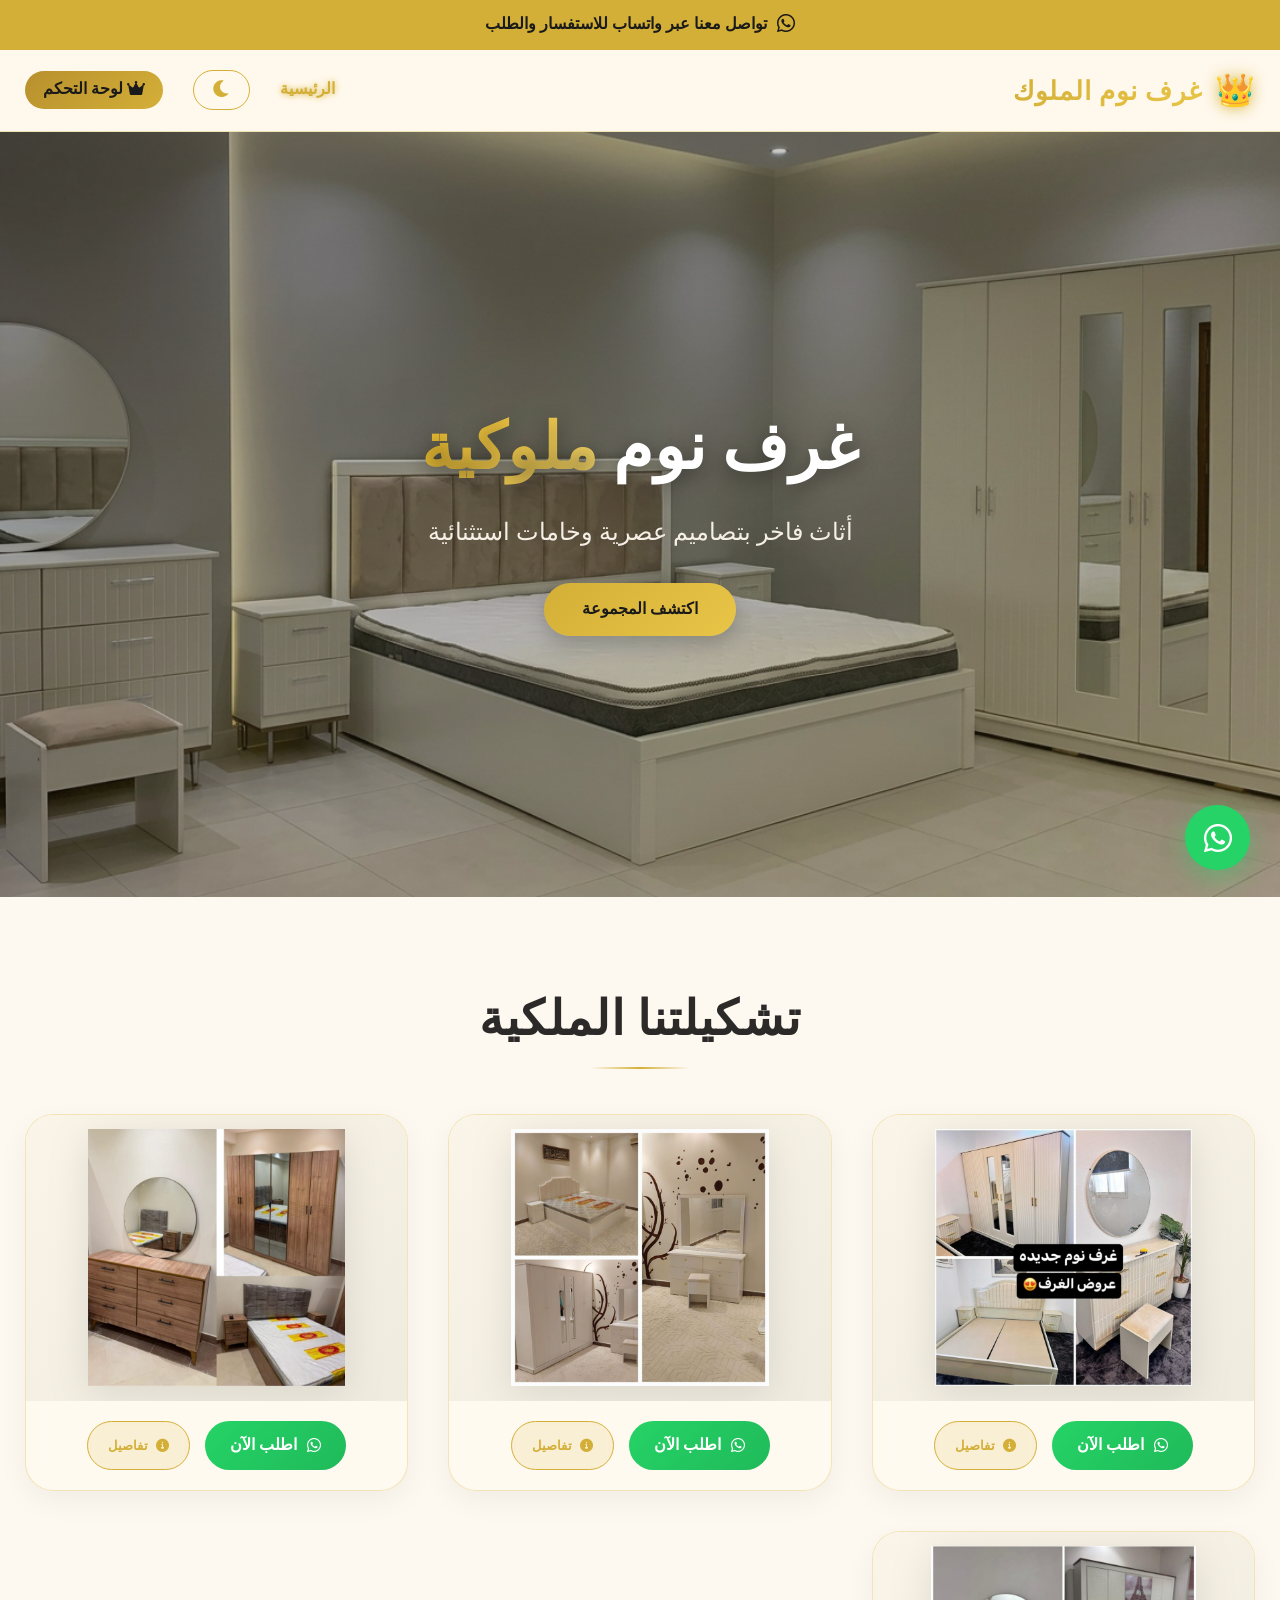
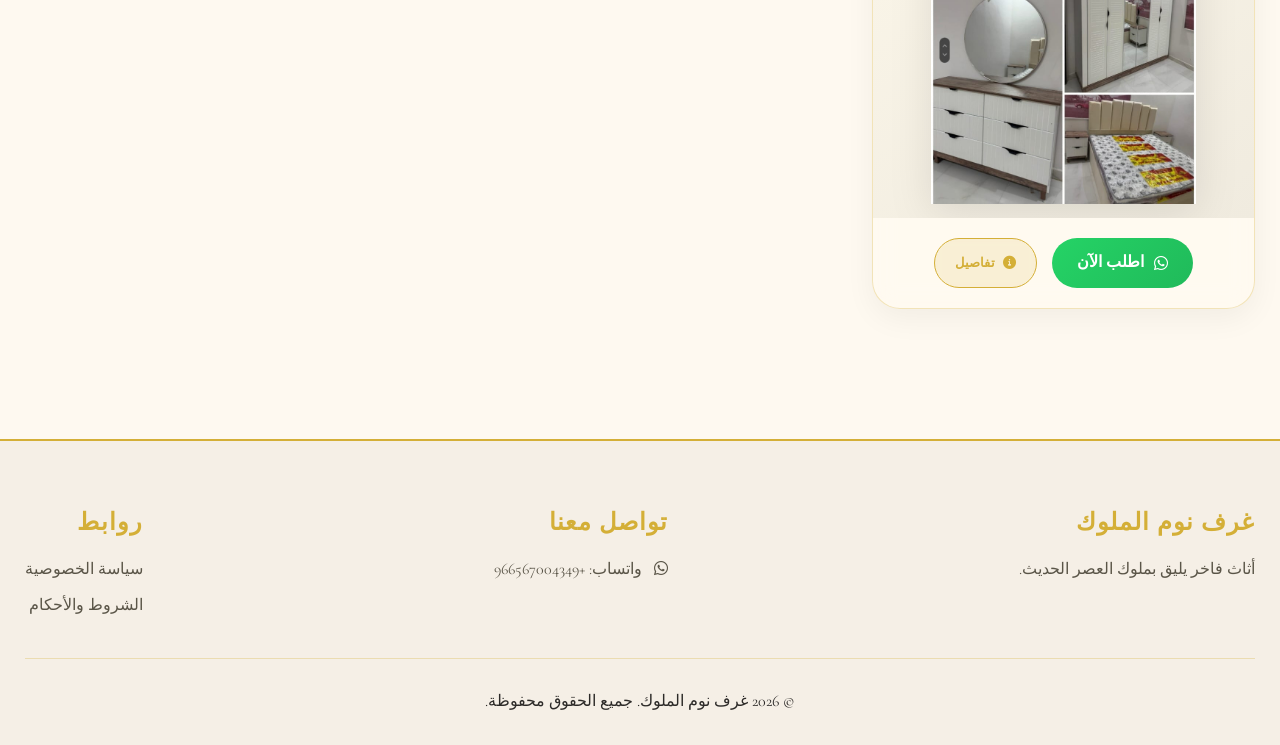
==== index.html @ 16c75b1e "Add files via upload" ====
<!DOCTYPE html>
<html lang="ar" dir="rtl">
<head>
    <meta charset="UTF-8">
    <meta name="viewport" content="width=device-width, initial-scale=1.0, viewport-fit=cover">
    <title>غرف نوم الملوك | أثاث فاخر</title>
    <link rel="preconnect" href="https://fonts.googleapis.com">
    <link rel="preconnect" href="https://fonts.gstatic.com" crossorigin>
    <link href="https://fonts.googleapis.com/css2?family=Playfair+Display:wght@400;500;600;700;800;900&family=Cormorant+Garamond:wght@300;400;500;600;700&display=swap" rel="stylesheet">
    <link rel="stylesheet" href="https://cdnjs.cloudflare.com/ajax/libs/font-awesome/6.0.0-beta3/css/all.min.css">
    <link rel="stylesheet" href="styles.css">
</head>
<body>

<div class="top-banner">
    <a href="https://wa.me/966593394099" target="_blank">
        <i class="fab fa-whatsapp"></i> تواصل معنا عبر واتساب للاستفسار والطلب
    </a>
</div>

<header class="header glass-header">
    <div class="container">
        <div class="logo">
            <img id="siteLogo" class="logo-img" src="" alt="شعار غرف نوم الملوك" style="display: none;">
            <span class="crown-icon">👑</span>
            <h1>غرف نوم الملوك</h1>
        </div>
        <nav class="nav-links">
            <a href="index.html" class="active">الرئيسية</a>
            <button id="themeToggle" class="theme-toggle" aria-label="تبديل الوضع"><i class="fas fa-moon"></i></button>
            <a href="admin.html" class="admin-link"><i class="fas fa-crown"></i> لوحة التحكم</a>
        </nav>
    </div>
</header>

<section class="hero">
    <div class="hero-overlay"></div>
    <div class="hero-content">
        <h2 class="hero-title fade-up">غرف نوم <span>ملوكية</span></h2>
        <p class="hero-subtitle fade-up delay-1">أثاث فاخر بتصاميم عصرية وخامات استثنائية</p>
        <a href="#products" class="btn-gold fade-up delay-2">اكتشف المجموعة</a>
    </div>
</section>

<section id="products" class="products-section">
    <div class="container">
        <h2 class="section-title">تشكيلتنا الملكية</h2>
        <div class="products-grid" id="productsGrid"></div>
    </div>
</section>

<!-- نافذة منبثقة (Modal) لعرض التفاصيل -->
<div id="productModal" class="modal">
    <div class="modal-content glass-modal">
        <span class="close-modal">&times;</span>
        <h3 id="modalProductName"></h3>
        <p id="modalProductDescription"></p>
    </div>
</div>

<footer class="footer">
    <div class="container">
        <div class="footer-content">
            <div class="footer-col">
                <h3>غرف نوم الملوك</h3>
                <p>أثاث فاخر يليق بملوك العصر الحديث.</p>
            </div>
            <div class="footer-col">
                <h3>تواصل معنا</h3>
                <a href="https://wa.me/966567004349?text=مرحباً%2C%20أريد%20الاستفسار" target="_blank" class="footer-wa">
                    <i class="fab fa-whatsapp"></i> واتساب: +966567004349
                </a>
            </div>
            <div class="footer-col">
                <h3>روابط</h3>
                <a href="#">سياسة الخصوصية</a>
                <a href="#">الشروط والأحكام</a>
            </div>
        </div>
        <div class="footer-bottom">
            <p>© 2026 غرف نوم الملوك. جميع الحقوق محفوظة.</p>
        </div>
    </div>
</footer>

<a href="https://wa.me/966567004349?text=مرحباً%2C%20أريد%20طلب%20منتج" target="_blank" class="whatsapp-float" aria-label="واتساب">
    <i class="fab fa-whatsapp"></i>
</a>

<script src="script.js"></script>
</body>
</html>
---- styles.css ----
@import url('https://fonts.googleapis.com/css2?family=Playfair+Display:wght@400;500;600;700;800;900&family=Cormorant+Garamond:wght@300;400;500;600;700&display=swap');

:root {
    --bg-primary: #fef9f0;
    --bg-secondary: #fff8ed;
    --card-bg: rgba(255, 250, 240, 0.75);
    --text-primary: #2c2a28;
    --text-secondary: #5a5548;
    --accent-gold: #d4af37;
    --accent-gold-light: #e8c547;
    --accent-gold-dark: #b8902e;
    --border-light: rgba(212, 175, 55, 0.3);
    --shadow-sm: 0 10px 30px rgba(0, 0, 0, 0.05);
    --shadow-lg: 0 25px 50px rgba(212, 175, 55, 0.15);
    --glow-gold: 0 0 20px rgba(212, 175, 55, 0.4);
    --header-bg: rgba(255, 248, 237, 0.85);
    --footer-bg: #f5efe6;
    --hero-gradient: linear-gradient(135deg, rgba(0,0,0,0.3) 0%, rgba(212,175,55,0.1) 100%);
}

[data-theme="dark"] {
    --bg-primary: #0a0a0a;
    --bg-secondary: #121212;
    --card-bg: rgba(25, 25, 30, 0.8);
    --text-primary: #f0f0f0;
    --text-secondary: #b0b0b0;
    --accent-gold: #e6b422;
    --accent-gold-light: #f5c542;
    --accent-gold-dark: #c49a1a;
    --border-light: rgba(230, 180, 34, 0.4);
    --shadow-sm: 0 10px 30px rgba(0, 0, 0, 0.3);
    --shadow-lg: 0 25px 50px rgba(230, 180, 34, 0.2);
    --glow-gold: 0 0 25px rgba(230, 180, 34, 0.6);
    --header-bg: rgba(10, 10, 10, 0.9);
    --footer-bg: #0f0f0f;
    --hero-gradient: linear-gradient(135deg, rgba(0,0,0,0.5) 0%, rgba(230,180,34,0.15) 100%);
}

* {
    margin: 0;
    padding: 0;
    box-sizing: border-box;
}

html {
    scroll-behavior: smooth;
}

body {
    font-family: 'Cormorant Garamond', serif;
    background: var(--bg-primary);
    color: var(--text-primary);
    line-height: 1.6;
    transition: background 0.3s ease, color 0.2s ease;
}

.container {
    max-width: 1300px;
    margin: 0 auto;
    padding: 0 25px;
}

/* تنسيق عام */
h1, h2, h3, .hero-title, .section-title {
    font-family: 'Playfair Display', serif;
    font-weight: 700;
    letter-spacing: 1px;
}

/* البانر العلوي */
.top-banner {
    background: var(--accent-gold);
    text-align: center;
    padding: 12px;
    font-weight: 600;
}
.top-banner a {
    color: #1a1a1a;
    text-decoration: none;
    display: flex;
    align-items: center;
    justify-content: center;
    gap: 10px;
}
.top-banner i {
    font-size: 1.3rem;
}

/* الهيدر */
.header {
    position: sticky;
    top: 0;
    z-index: 100;
    background: var(--header-bg);
    backdrop-filter: blur(15px);
    border-bottom: 1px solid var(--border-light);
    padding: 15px 0;
}
.header .container {
    display: flex;
    justify-content: space-between;
    align-items: center;
    flex-wrap: wrap;
}
.logo {
    display: flex;
    align-items: center;
    gap: 12px;
}
.logo-img {
    width: 45px;
    height: 45px;
    object-fit: contain;
    border-radius: 12px;
}
.crown-icon {
    font-size: 32px;
    filter: drop-shadow(0 0 8px var(--accent-gold));
    animation: gentleFloat 3s infinite;
}
@keyframes gentleFloat {
    0%, 100% { transform: translateY(0); }
    50% { transform: translateY(-5px); }
}
.logo h1 {
    font-size: 26px;
    background: linear-gradient(135deg, var(--accent-gold), var(--accent-gold-light));
    -webkit-background-clip: text;
    background-clip: text;
    color: transparent;
}
.nav-links {
    display: flex;
    align-items: center;
    gap: 30px;
}
.nav-links a {
    text-decoration: none;
    color: var(--text-secondary);
    font-weight: 600;
    transition: 0.3s;
}
.nav-links a:hover, .nav-links a.active {
    color: var(--accent-gold);
    text-shadow: 0 0 6px var(--accent-gold);
}
.theme-toggle {
    background: none;
    border: 1px solid var(--accent-gold);
    border-radius: 40px;
    padding: 8px 18px;
    cursor: pointer;
    font-size: 1.2rem;
    color: var(--accent-gold);
    transition: 0.3s;
}
.theme-toggle:hover {
    background: var(--accent-gold);
    color: #1a1a1a;
}
.admin-link {
    background: linear-gradient(135deg, var(--accent-gold-dark), var(--accent-gold));
    padding: 6px 18px;
    border-radius: 40px;
    color: #1a1a1a !important;
    font-weight: bold;
}

/* هيرو */
.hero {
    position: relative;
    min-height: 85vh;
    background: url('33.png') center/cover no-repeat;
    display: flex;
    align-items: center;
    justify-content: center;
    text-align: center;
}
.hero-overlay {
    position: absolute;
    inset: 0;
    background: var(--hero-gradient);
}
.hero-content {
    position: relative;
    z-index: 2;
    max-width: 800px;
    padding: 20px;
}
.hero-title {
    font-size: 4rem;
    font-weight: 900;
    color: white;
    text-shadow: 0 5px 20px rgba(0,0,0,0.4);
}
.hero-title span {
    background: linear-gradient(135deg, #e6b422, #f5d76e);
    -webkit-background-clip: text;
    background-clip: text;
    color: transparent;
}
.hero-subtitle {
    font-size: 1.5rem;
    color: #f5efe6;
    margin: 20px 0 30px;
}
.btn-gold {
    display: inline-block;
    background: linear-gradient(135deg, var(--accent-gold), var(--accent-gold-light));
    padding: 14px 38px;
    border-radius: 50px;
    color: #1a1a1a;
    font-weight: bold;
    text-decoration: none;
    transition: 0.3s;
    box-shadow: 0 8px 20px rgba(0,0,0,0.2);
}
.btn-gold:hover {
    transform: translateY(-4px);
    box-shadow: 0 15px 30px rgba(212,175,55,0.5);
}
.fade-up {
    animation: fadeUp 0.8s ease forwards;
    opacity: 0;
}
.delay-1 { animation-delay: 0.2s; }
.delay-2 { animation-delay: 0.4s; }
@keyframes fadeUp {
    from { opacity: 0; transform: translateY(30px); }
    to { opacity: 1; transform: translateY(0); }
}

/* المنتجات */
.products-section {
    padding: 80px 0;
}
.section-title {
    text-align: center;
    font-size: 3rem;
    margin-bottom: 60px;
    position: relative;
    width: 100%;
}
.section-title::after {
    content: '';
    position: absolute;
    bottom: -15px;
    left: 50%;
    transform: translateX(-50%);
    width: 100px;
    height: 2px;
    background: linear-gradient(90deg, transparent, var(--accent-gold), transparent);
}
.products-grid {
    display: grid;
    grid-template-columns: repeat(auto-fill, minmax(350px, 1fr));
    gap: 40px;
}
.product-card {
    background: var(--card-bg);
    backdrop-filter: blur(12px);
    border-radius: 28px;
    overflow: hidden;
    border: 1px solid var(--border-light);
    transition: all 0.4s cubic-bezier(0.2, 0.9, 0.4, 1.1);
    box-shadow: var(--shadow-sm);
    display: flex;
    flex-direction: column;
}
.product-card:hover {
    transform: translateY(-12px);
    box-shadow: var(--shadow-lg);
    border-color: var(--accent-gold);
}
.product-img {
    width: 100%;
    aspect-ratio: 4 / 3;
    background: linear-gradient(145deg, #faf5e8, #f0ebdf);
    display: flex;
    align-items: center;
    justify-content: center;
    overflow: hidden;
}
.product-img img {
    max-width: 90%;
    max-height: 90%;
    width: auto;
    height: auto;
    object-fit: contain;
    transition: transform 0.5s ease;
    filter: drop-shadow(0 8px 20px rgba(0,0,0,0.1));
}
.product-card:hover .product-img img {
    transform: scale(1.02);
}
.product-info {
    padding: 20px;
    text-align: center;
}
.product-buttons {
    display: flex;
    gap: 15px;
    justify-content: center;
    flex-wrap: wrap;
}
.btn-wa-order {
    display: inline-flex;
    align-items: center;
    gap: 10px;
    background: linear-gradient(135deg, #25d366, #20ba5a);
    color: white;
    padding: 12px 25px;
    border-radius: 50px;
    text-decoration: none;
    font-weight: 600;
    transition: 0.3s;
}
.btn-wa-order:hover {
    transform: scale(1.03);
    box-shadow: 0 8px 20px rgba(37,211,102,0.4);
}
.btn-details {
    display: inline-flex;
    align-items: center;
    gap: 8px;
    background: rgba(212, 175, 55, 0.15);
    backdrop-filter: blur(4px);
    border: 1px solid var(--accent-gold);
    color: var(--accent-gold);
    padding: 12px 20px;
    border-radius: 50px;
    text-decoration: none;
    font-weight: 600;
    transition: all 0.3s;
    cursor: pointer;
}
.btn-details:hover {
    background: var(--accent-gold);
    color: #1a1a1a;
    transform: translateY(-2px);
}

/* فوتر */
.footer {
    background: var(--footer-bg);
    padding: 60px 0 30px;
    margin-top: 50px;
    border-top: 2px solid var(--accent-gold);
}
.footer-content {
    display: flex;
    justify-content: space-between;
    flex-wrap: wrap;
    gap: 40px;
}
.footer-col h3 {
    font-size: 1.5rem;
    margin-bottom: 18px;
    color: var(--accent-gold);
}
.footer-col p, .footer-col a {
    color: var(--text-secondary);
    text-decoration: none;
    display: block;
    margin: 10px 0;
    transition: 0.3s;
}
.footer-col a:hover {
    color: var(--accent-gold);
    padding-right: 5px;
}
.social-icons {
    display: flex;
    gap: 15px;
    margin-top: 15px;
}
.social-icons a {
    width: 42px;
    height: 42px;
    background: rgba(212,175,55,0.15);
    border-radius: 50%;
    display: flex;
    align-items: center;
    justify-content: center;
    font-size: 1.3rem;
}
.footer-wa i {
    margin-left: 8px;
}
.footer-bottom {
    text-align: center;
    padding-top: 30px;
    border-top: 1px solid var(--border-light);
    margin-top: 30px;
}

/* زر واتساب عائم */
.whatsapp-float {
    position: fixed;
    bottom: 30px;
    right: 30px;
    background: #25d366;
    width: 65px;
    height: 65px;
    border-radius: 50%;
    display: flex;
    align-items: center;
    justify-content: center;
    font-size: 2rem;
    color: white;
    text-decoration: none;
    box-shadow: 0 8px 25px rgba(37,211,102,0.4);
    transition: 0.3s;
    z-index: 99;
}
.whatsapp-float:hover {
    transform: scale(1.1);
    box-shadow: 0 12px 30px rgba(37,211,102,0.6);
}

/* استجابة */
@media (max-width: 992px) {
    .hero-title { font-size: 3rem; }
    .section-title { font-size: 2.5rem; }
}
@media (max-width: 768px) {
    .header .container { flex-direction: column; gap: 12px; }
    .hero-title { font-size: 2rem; }
    .hero-subtitle { font-size: 1rem; }
    .products-grid { gap: 25px; }
    .product-img { aspect-ratio: 3 / 4; }
    .footer-content { flex-direction: column; text-align: center; }
    .social-icons { justify-content: center; }
    .whatsapp-float { width: 55px; height: 55px; font-size: 1.8rem; bottom: 20px; right: 20px; }
}
@media (max-width: 480px) {
    .container { padding: 0 15px; }
    .btn-wa-order, .btn-details { padding: 8px 15px; font-size: 0.85rem; }
}

/* ===== MODAL (نافذة منبثقة) ===== */
.modal {
    display: none;
    position: fixed;
    z-index: 1000;
    left: 0;
    top: 0;
    width: 100%;
    height: 100%;
    background-color: rgba(0, 0, 0, 0.7);
    backdrop-filter: blur(8px);
    align-items: center;
    justify-content: center;
}
.modal-content {
    background: var(--card-bg);
    backdrop-filter: blur(15px);
    border-radius: 32px;
    padding: 30px;
    max-width: 500px;
    width: 90%;
    text-align: center;
    border: 1px solid var(--accent-gold);
    box-shadow: 0 25px 50px rgba(0,0,0,0.3);
    position: relative;
    animation: modalFadeIn 0.3s ease;
}
@keyframes modalFadeIn {
    from { opacity: 0; transform: scale(0.9); }
    to { opacity: 1; transform: scale(1); }
}
.close-modal {
    position: absolute;
    top: 15px;
    left: 20px;
    font-size: 28px;
    font-weight: bold;
    cursor: pointer;
    color: var(--text-secondary);
    transition: 0.3s;
}
.close-modal:hover {
    color: var(--accent-gold);
}
#modalProductName {
    font-family: 'Playfair Display', serif;
    font-size: 1.8rem;
    margin-bottom: 20px;
    color: var(--accent-gold);
}
#modalProductDescription {
    font-size: 1.2rem;
    line-height: 1.6;
    color: var(--text-primary);
}
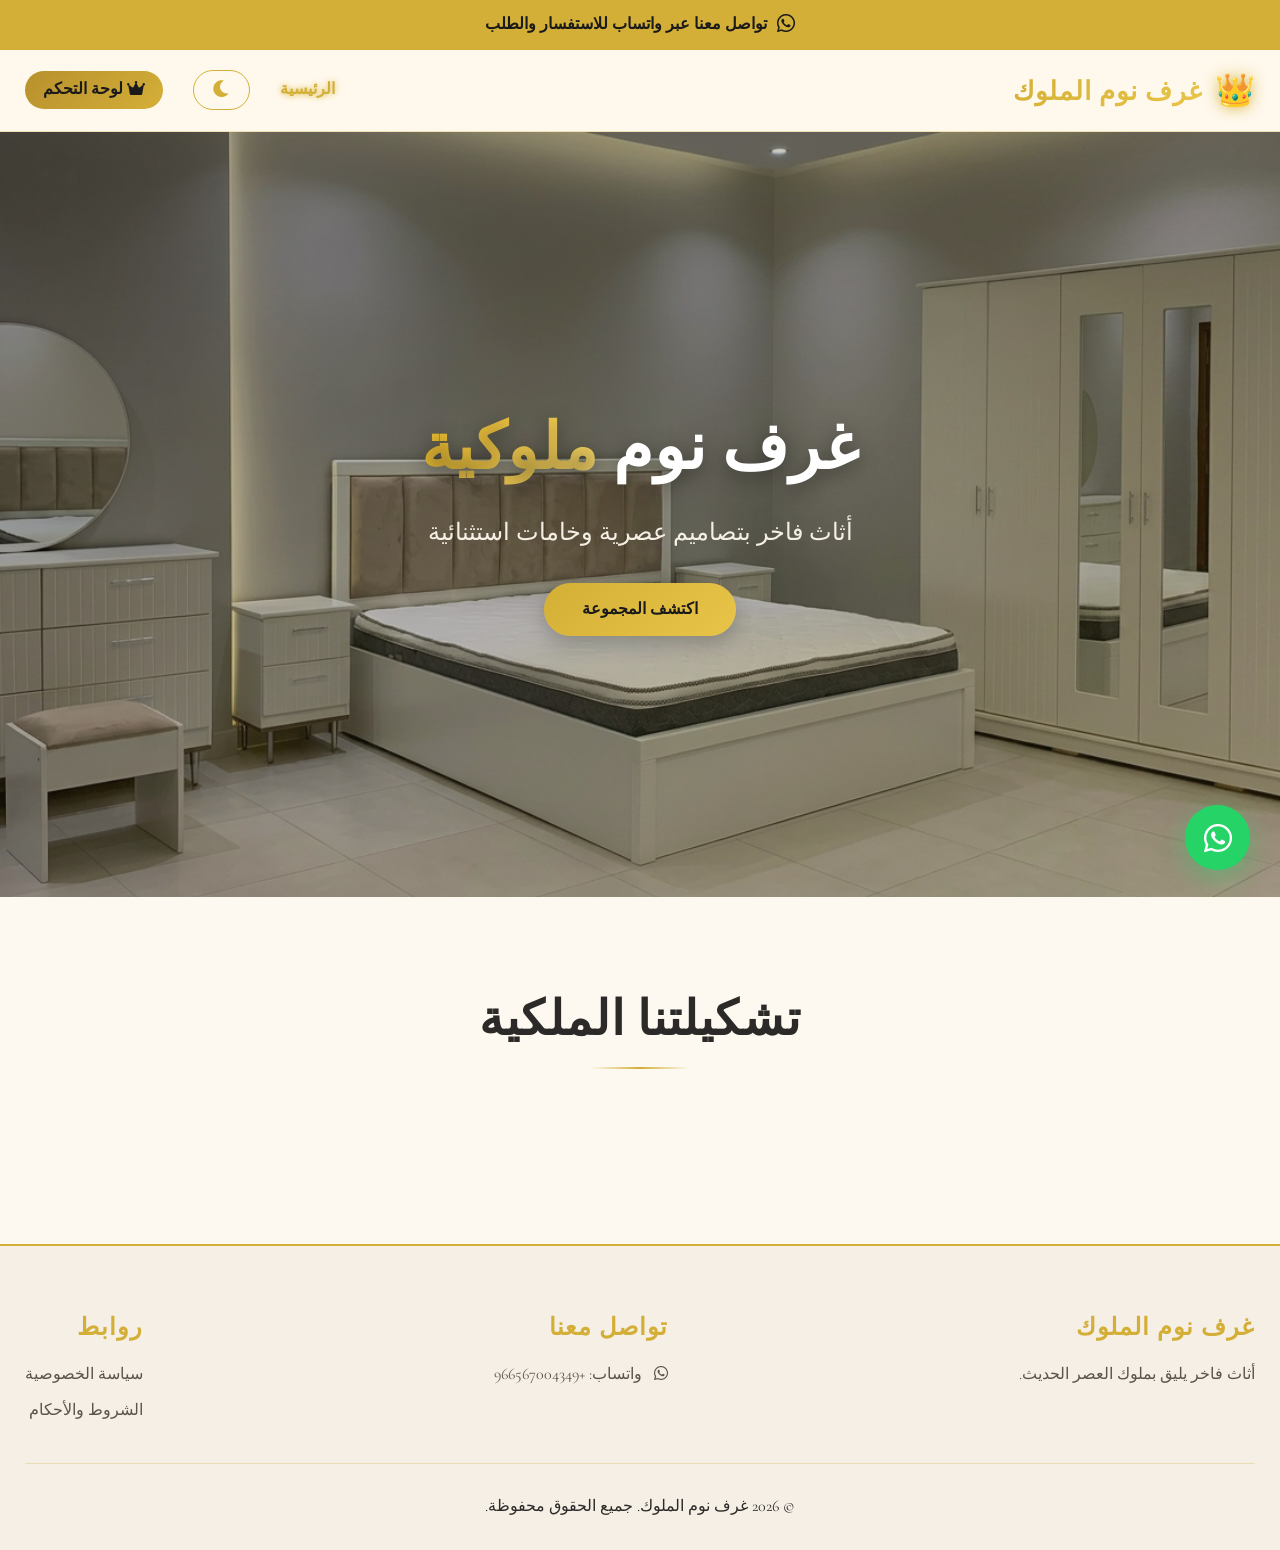
==== commit 685b1139: "Update index.html" ====
--- a/index.html
+++ b/index.html
@@ -88,5 +88,128 @@
 </a>
 
 <script src="script.js"></script>
+    <script>
+    // ===== إعدادات المستودع =====
+    const REPO_OWNER = "اسم المستخدم بتاعك";
+    const REPO_NAME = "اسم المستودع";
+
+    let products = [];
+
+    async function loadProducts() {
+        const rawUrl = `https://raw.githubusercontent.com/${REPO_OWNER}/${REPO_NAME}/main/products.json`;
+        try {
+            const response = await fetch(rawUrl);
+            const data = await response.json();
+            products = data.products || [];
+            renderProducts();
+        } catch (error) {
+            console.error("خطأ في تحميل المنتجات:", error);
+            products = [];
+            renderProducts();
+        }
+    }
+
+    function renderProducts() {
+        const grid = document.getElementById('productsGrid');
+        if (!grid) return;
+        if (products.length === 0) {
+            grid.innerHTML = '<p style="grid-column:1/-1; text-align:center;">لا توجد منتجات حالياً</p>';
+            return;
+        }
+        grid.innerHTML = products.map(p => `
+            <div class="product-card">
+                <div class="product-img">
+                    <img src="${p.image}" alt="منتج فاخر" onerror="this.src='https://placehold.co/300x300/f5efe6/b8902e?text=Luxury'">
+                </div>
+                <div class="product-info">
+                    <div class="product-buttons">
+                        <a href="https://wa.me/966567004349?text=مرحباً%2C%20أريد%20طلب%20${encodeURIComponent(p.name)}" target="_blank" class="btn-wa-order">
+                            <i class="fab fa-whatsapp"></i> اطلب الآن
+                        </a>
+                        <button class="btn-details" data-id="${p.id}" onclick="showDetails(${p.id})">
+                            <i class="fas fa-info-circle"></i> تفاصيل
+                        </button>
+                    </div>
+                </div>
+            </div>
+        `).join('');
+
+        document.querySelectorAll('.btn-details').forEach(btn => {
+            btn.removeEventListener('click', handleDetailsClick);
+            btn.addEventListener('click', handleDetailsClick);
+        });
+    }
+
+    function handleDetailsClick(e) {
+        const btn = e.currentTarget;
+        const id = parseInt(btn.dataset.id);
+        const product = products.find(p => p.id === id);
+        if (product) showModal(product.name, product.description);
+    }
+
+    function showModal(name, description) {
+        const modal = document.getElementById('productModal');
+        const modalName = document.getElementById('modalProductName');
+        const modalDesc = document.getElementById('modalProductDescription');
+        modalName.innerText = name;
+        modalDesc.innerText = description || "لا توجد تفاصيل إضافية لهذا المنتج.";
+        modal.style.display = 'flex';
+    }
+
+    function closeModal() {
+        document.getElementById('productModal').style.display = 'none';
+    }
+
+    function loadLogo() {
+        const logoData = localStorage.getItem('royal_logo');
+        const logoImg = document.getElementById('siteLogo');
+        if (logoData && logoData !== "") {
+            logoImg.src = logoData;
+            logoImg.style.display = "block";
+            const crown = document.querySelector('.logo .crown-icon');
+            if (crown) crown.style.display = "none";
+        } else {
+            logoImg.style.display = "none";
+            const crown = document.querySelector('.logo .crown-icon');
+            if (crown) crown.style.display = "inline-block";
+        }
+    }
+
+    function initTheme() {
+        const saved = localStorage.getItem('theme');
+        if (saved === 'dark') {
+            document.documentElement.setAttribute('data-theme', 'dark');
+            updateToggleIcon(true);
+        } else {
+            document.documentElement.setAttribute('data-theme', 'light');
+            updateToggleIcon(false);
+        }
+    }
+
+    function updateToggleIcon(isDark) {
+        const btn = document.getElementById('themeToggle');
+        if (btn) btn.innerHTML = isDark ? '<i class="fas fa-sun"></i>' : '<i class="fas fa-moon"></i>';
+    }
+
+    function toggleTheme() {
+        const current = document.documentElement.getAttribute('data-theme');
+        const newTheme = current === 'dark' ? 'light' : 'dark';
+        document.documentElement.setAttribute('data-theme', newTheme);
+        localStorage.setItem('theme', newTheme);
+        updateToggleIcon(newTheme === 'dark');
+    }
+
+    document.addEventListener('DOMContentLoaded', () => {
+        loadProducts();
+        initTheme();
+        loadLogo();
+        const themeBtn = document.getElementById('themeToggle');
+        if (themeBtn) themeBtn.addEventListener('click', toggleTheme);
+        const modal = document.getElementById('productModal');
+        const closeBtn = document.querySelector('.close-modal');
+        if (closeBtn) closeBtn.addEventListener('click', closeModal);
+        window.addEventListener('click', (e) => { if (e.target === modal) closeModal(); });
+    });
+</script>
 </body>
-</html>+</html>
